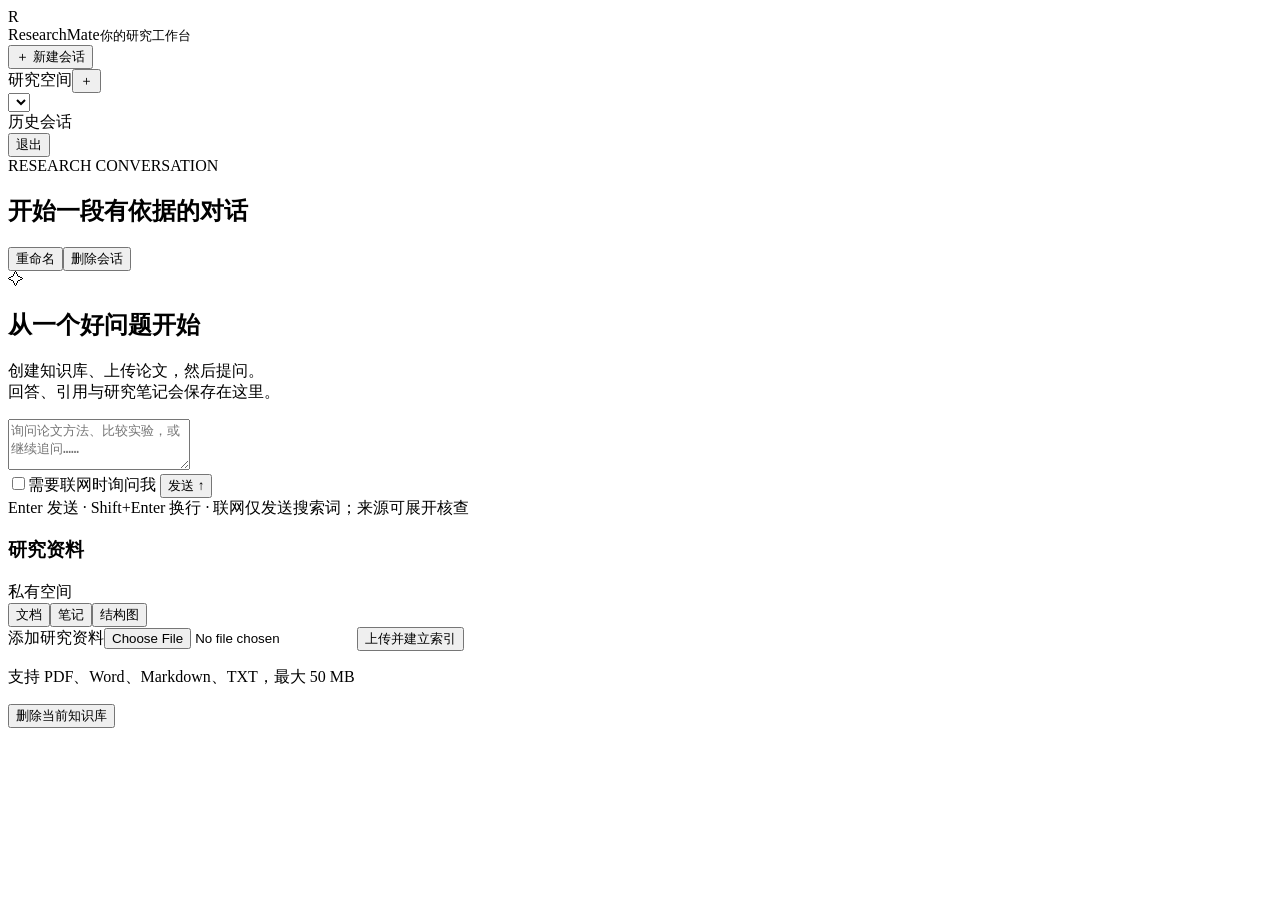
==== app/static/index.html @ 832ed643 "feat: complete multi-user agentic RAG workspace" ====
<!doctype html>
<html lang="zh-CN">
<head>
  <meta charset="utf-8"><meta name="viewport" content="width=device-width,initial-scale=1">
  <title>ResearchMate · 研究工作台</title><link rel="stylesheet" href="/static/style.css">
</head>
<body>
<dialog id="auth">
  <form id="authForm">
    <div class="mark">R</div><h1>ResearchMate</h1><p class="muted">让每一次研究，都有据可循。</p>
    <label>用户名<input id="username" autocomplete="username" pattern="[a-zA-Z0-9_\-]{3,40}" required placeholder="3–40 位字母、数字、下划线"></label>
    <label>密码<input id="password" type="password" autocomplete="current-password" minlength="10" maxlength="128" required placeholder="至少 10 个字符"></label>
    <p id="authError" role="alert"></p>
    <div class="row"><button type="submit" class="primary">登录</button><button id="register" type="button">注册账号</button></div>
    <p class="small muted">每个账号拥有独立的知识库、聊天记录与研究笔记。</p>
  </form>
</dialog>
<dialog id="webApproval" class="approval-dialog">
  <div class="approval-icon">🌐</div>
  <h2>允许联网检索吗？</h2>
  <p class="muted">本地证据不足。ResearchMate 准备向公开搜索服务发送下面的检索词，不会上传整篇论文或笔记。</p>
  <div class="approval-detail"><span>搜索服务</span><strong id="approvalProvider">—</strong></div>
  <div class="approval-query"><span>将发送的搜索词</span><code id="approvalQuery"></code></div>
  <p class="small muted">请求将在 60 秒后自动拒绝。</p>
  <div class="row"><button id="rejectWeb" type="button">拒绝，仅用本地证据</button><button id="acceptWeb" type="button" class="primary">接受并联网</button></div>
</dialog>
<div class="workspace">
  <aside class="sidebar">
    <div class="brand"><span class="mark">R</span><div>ResearchMate<small>你的研究工作台</small></div></div>
    <button id="newChat" class="primary">＋ 新建会话</button>
    <div class="section-title">研究空间<button id="createKb" class="icon" title="创建知识库">＋</button></div>
    <select id="kbSelect" aria-label="当前知识库"></select>
    <div class="section-title">历史会话</div><nav id="threads" aria-label="历史会话"></nav>
    <div class="account"><span id="currentUser"></span><button id="logout">退出</button></div>
  </aside>
  <main>
    <header><div><span class="eyebrow">RESEARCH CONVERSATION</span><h2 id="chatTitle">开始一段有依据的对话</h2></div>
      <div class="row"><button id="renameChat" title="重命名会话">重命名</button><button id="deleteChat" class="danger">删除会话</button></div>
    </header>
    <div id="messages" class="messages" aria-live="polite">
      <div class="empty"><div class="orb">✧</div><h2>从一个好问题开始</h2><p>创建知识库、上传论文，然后提问。<br>回答、引用与研究笔记会保存在这里。</p></div>
    </div>
    <div class="composer">
      <form id="chatForm">
        <textarea id="question" rows="3" placeholder="询问论文方法、比较实验，或继续追问……" maxlength="8000" required></textarea>
        <div class="compose-bottom"><label class="toggle"><input id="allowWeb" type="checkbox">需要联网时询问我</label>
          <button id="send" class="primary" type="submit">发送 ↑</button></div>
      </form>
      <div class="small muted">Enter 发送 · Shift+Enter 换行 · 联网仅发送搜索词；来源可展开核查</div>
    </div>
  </main>
  <aside class="resources">
    <div class="resource-heading"><h3>研究资料</h3><span class="pill">私有空间</span></div>
    <div class="tabs"><button data-tab="documents" class="active">文档</button><button data-tab="notes">笔记</button><button data-tab="graph">结构图</button></div>
    <section id="documentsPanel">
      <form id="uploadForm" class="upload-card"><label>添加研究资料<input id="file" type="file" accept=".pdf,.docx,.md,.markdown,.txt" required></label><button class="primary" id="uploadButton">上传并建立索引</button><p class="small muted">支持 PDF、Word、Markdown、TXT，最大 50 MB</p></form>
      <div id="documents"></div><button id="deleteKb" class="danger subtle">删除当前知识库</button>
    </section>
    <section id="notesPanel" hidden>
      <div class="row"><input id="noteQuery" placeholder="按含义搜索笔记" aria-label="搜索笔记"><button id="searchNotes">搜索</button></div>
      <form id="noteForm"><input id="noteTitle" placeholder="笔记标题" maxlength="200" required><textarea id="noteContent" placeholder="保存经过确认的研究结论……" rows="5" maxlength="20000" required></textarea><button class="primary">保存笔记</button></form>
      <div id="notes"></div>
    </section>
    <section id="graphPanel" hidden><p class="small muted">知识库 → 文档 → 页面。点击节点查看来源。这是文档结构图，不代表实体语义关系。</p>
      <div class="graph-wrap"><svg id="graph" xmlns="http://www.w3.org/2000/svg" role="img" aria-label="知识库文档结构图"></svg></div>
      <div id="pagePicker"></div>
    </section>
    <section id="sourcePanel" hidden><div class="row"><h3 id="sourceTitle">原文</h3><button id="closeSource">收起</button></div><pre id="sourceText"></pre></section>
  </aside>
</div>
<div id="toast" role="status" hidden></div>
<script src="/static/app.js" defer></script>
</body></html>
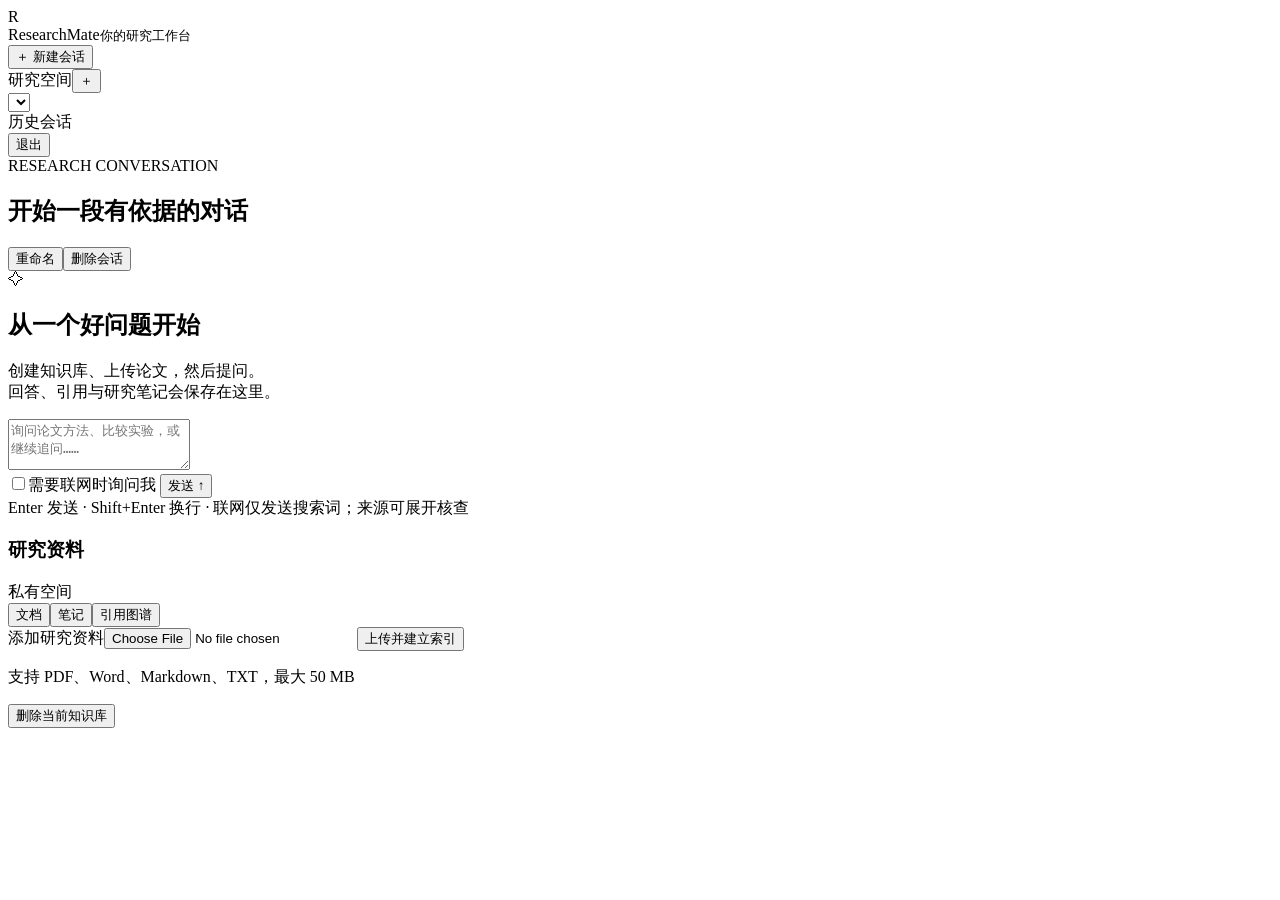
==== commit 91f289ea: "提交" ====
--- a/app/static/index.html
+++ b/app/static/index.html
@@ -51,7 +51,7 @@
   </main>
   <aside class="resources">
     <div class="resource-heading"><h3>研究资料</h3><span class="pill">私有空间</span></div>
-    <div class="tabs"><button data-tab="documents" class="active">文档</button><button data-tab="notes">笔记</button><button data-tab="graph">结构图</button></div>
+    <div class="tabs"><button data-tab="documents" class="active">文档</button><button data-tab="notes">笔记</button><button data-tab="graph">引用图谱</button></div>
     <section id="documentsPanel">
       <form id="uploadForm" class="upload-card"><label>添加研究资料<input id="file" type="file" accept=".pdf,.docx,.md,.markdown,.txt" required></label><button class="primary" id="uploadButton">上传并建立索引</button><p class="small muted">支持 PDF、Word、Markdown、TXT，最大 50 MB</p></form>
       <div id="documents"></div><button id="deleteKb" class="danger subtle">删除当前知识库</button>
@@ -61,9 +61,10 @@
       <form id="noteForm"><input id="noteTitle" placeholder="笔记标题" maxlength="200" required><textarea id="noteContent" placeholder="保存经过确认的研究结论……" rows="5" maxlength="20000" required></textarea><button class="primary">保存笔记</button></form>
       <div id="notes"></div>
     </section>
-    <section id="graphPanel" hidden><p class="small muted">知识库 → 文档 → 页面。点击节点查看来源。这是文档结构图，不代表实体语义关系。</p>
-      <div class="graph-wrap"><svg id="graph" xmlns="http://www.w3.org/2000/svg" role="img" aria-label="知识库文档结构图"></svg></div>
-      <div id="pagePicker"></div>
+    <section id="graphPanel" hidden>
+      <p class="small muted">引用网络已移到独立的大画布页面，以点和连线展示，支持缩放、拖动和查看论文详情。</p>
+      <p id="graphStats" class="small muted"></p>
+      <a id="openCitationGraph" class="graph-launch" href="/citation-graph" target="_blank" rel="noopener">打开引用图谱 ↗</a>
     </section>
     <section id="sourcePanel" hidden><div class="row"><h3 id="sourceTitle">原文</h3><button id="closeSource">收起</button></div><pre id="sourceText"></pre></section>
   </aside>
